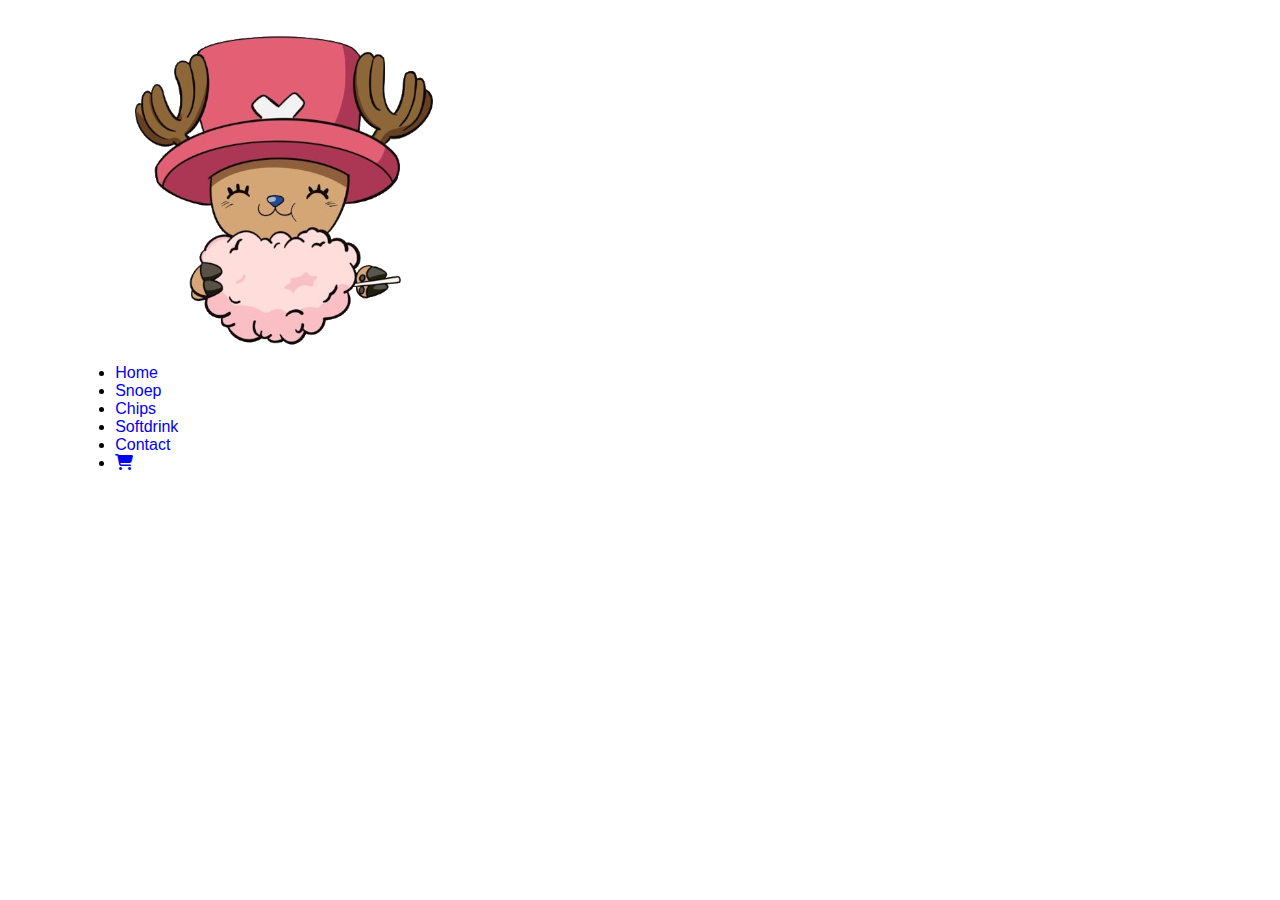
==== chips.html @ 1eb0b441 "Producten" ====
<!DOCTYPE html>
<html lang="en">

<head>
    <meta charset="UTF-8">
    <meta name="viewport" content="width=device-width, initial-scale=1.0">
    <title>Chopper's Candy-Store</title>
    <link rel="stylesheet" href="https://cdnjs.cloudflare.com/ajax/libs/font-awesome/6.4.2/css/all.min.css"/>
    
   
    <link rel="stylesheet" href="style.css">
</head>
 
<body>

 <section id="header">
    <!-- Link naar de logo   -->
  <a href="#"><img src="images/choppper.png" class="logo" alt=""></a>

  <div>
    <!-- navigatie hieronder -->
      <ul id="navbar">
    <li><a href="index.html">Home</a></li>
    <li><a href= class="active" href="snoep.html">Snoep</a></li>
    <li><a href="chips.html" href="chips.html">Chips</a></li>
    <li><a href="softdrink.html">Softdrink</a></li>
    <li><a href="contact.html">Contact</a></li>
    <li><a href="cart.html"><i class="fa-solid fa-cart-shopping"></i></a></li>
    </ul>
  </div>
 </section>





    <!-- javascript gelinked -->
    <script src="script.js"></script>
</body>

</html>
---- style.css ----
:root{
    --pink: #e84393;
}


*{
    margin: 0; padding: 0;
    box-sizing: border-box;
    font-family: Verdana, Geneva, Tahoma, sans-serif;
    outline: none; border: none;
    text-decoration: none;
    text-transform: capitalize;
    transition: .2s linear;
} 

html{
    font-size: 62,5%;
    scroll-behavior: smooth;
    scroll-padding-top: 6rem;
    overflow-x: hidden;
}

section{
padding: 2rem 9%;
}

.heading{
    text-align: center;
    font-size: 4rem;
    color: #333;
    padding: 1rem;
    margin: 2rem 0;
    background: rgb(255, 51, 153,.05);
}






.btn{
    display: inline-block;
    margin-top: 1rem;
    border-radius: 5rem;
    background: #333;
    color:#fff;
    padding:.9rem 3.5rem;
    cursor: pointer;
    font-size: 1.7rem;
}

.btn:hover{
    background:var(--pink);
}


header{
    position: fixed;
    top:0; left:0; right: 0;
    background: #e3c0d8;
    padding: 2rem 9%;
    display: flex;
    align-items: center;
    justify-content: space-between;
    z-index: 1;
    box-shadow: 0 .5rem 1rem rgba(0,0,0,.1);
}

header .logo{
    width: 75px;    
    cursor: pointer;
}

header .navbar a{
    font-size: 1rem;
    padding: 0 1.5rem;
    color: #666;
}

header .navbar a:hover{
    color:var(--pink);
}

header .icons a{
    font-size: 1.5rem;
    color: #333;
    margin-left: 1.5rem
}

header .icons a:hover{
    color:var(--pink);
}

header #toggler{
    display: none;
}

header .fa-bars{
    font-size: 2rem;
    color: #333;
    border-radius: .5rem;
    padding:.5rem 1.5rem;
    cursor: pointer;
    border:.1rem solid rgba(0,0,0,.3);
    display: none;
}

.home{
    display: flex;
    align-items: center;
    min-height: 100vh;
    background-image: url(images/hero4.png);
    background-size: cover;
    background-position: center;
}

.home .content{
    max-width: 50rem;
}

.home .content h3{
    font-size: 4rem;
    color:#333;
}

.home .content span{
    font-size: 3rem;
    color:var(--pink);
    padding: 1rem 0;
    line-height: 1.5;
}

.home .content p{
    font-size: 1.5rem;
    color:#333;
    padding: 1rem 0;
    line-height: 1.5;
}




















/* media queries voor mobiel */ 
@media (max-width:991px) {

    html{
        font-size: 55%;
    }

    header{
        padding:2rem;
    }

    section{
        padding:2rem;
    }

    .home{
    background-position: left;


    }

}

@media (max-width:768px){
    header .fa-bars{
        display: block;
     }

     header .navbar{
        position:absolute;
        top:100%; left:0; right:0;
        background: #e3c0d8;
        border-top: .1rem solid rgba(0,0,0,.1);
        clip-path: polygon(0 0, 100% 0, 100% 0, 0 0);
        }
        header #toggler:checked ~ .navbar{
            clip-path:polygon(0 0, 100% 0, 100% 100%, 0% 100%);
        }

        header .navbar a{
        margin: 1.5rem;
        padding:1.5rem;
        background: #fff;
        border: .1rem solid rgba(0,0,0,.1);
        display: block; 

        }

        .home .content h3{
            font-size: 5rem;
        }

        .home .content span{
            font-size: 2.5rem;

        }


        @media (max-width:450px) {

            html{
                font-size: 50%;
            }
        
        }


        }
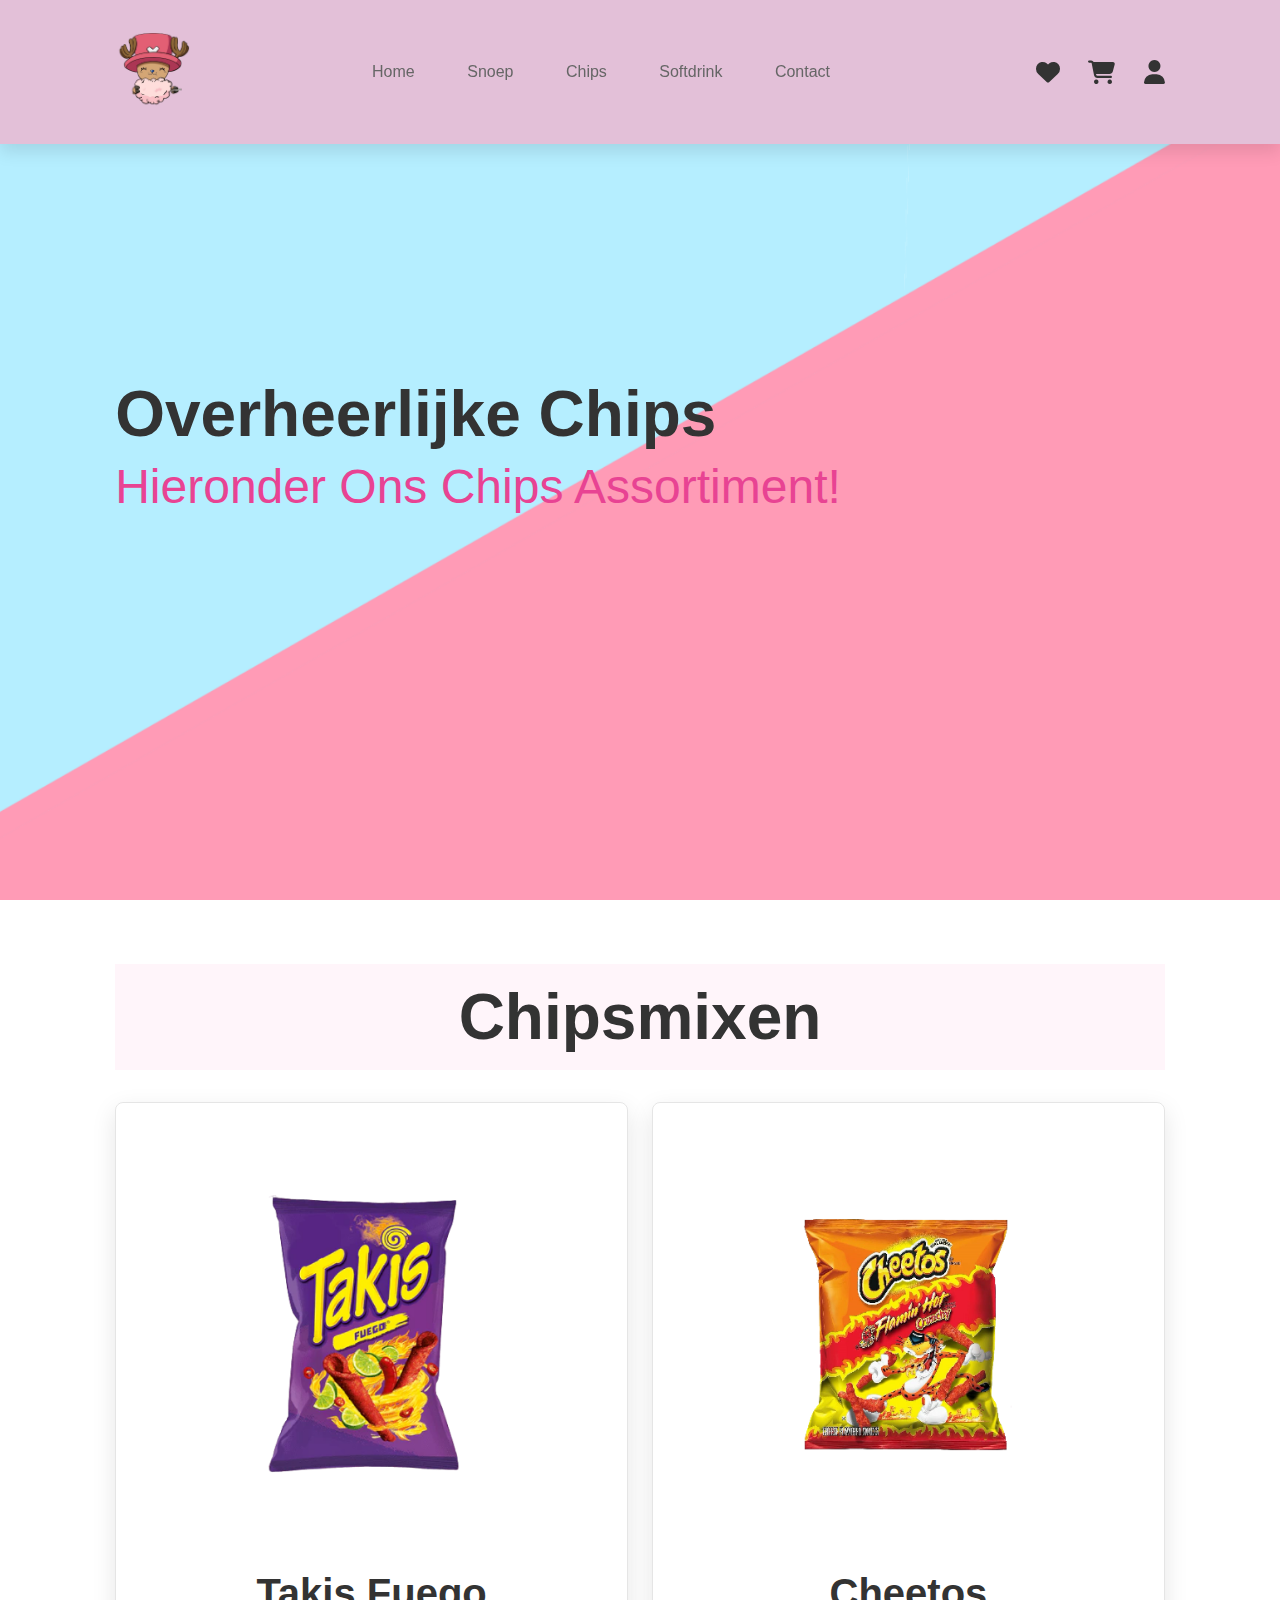
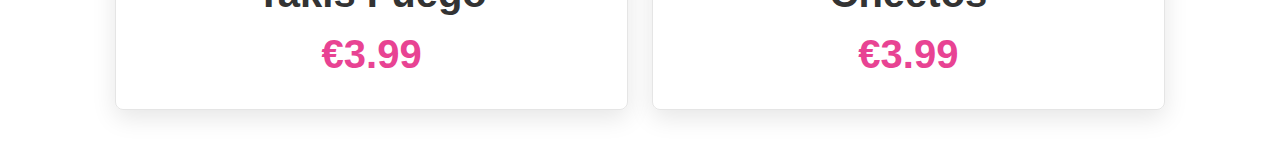
==== commit 7322ffc2: "Chips producten toegeoegd" ====
--- a/chips.html
+++ b/chips.html
@@ -1,41 +1,131 @@
 <!DOCTYPE html>
 <html lang="en">
+<head>
+  <meta charset="UTF-8">
+  <meta name="viewport" content="width=device-width, initial-scale=1.0">
+  <title>Chopper's Candy-Store</title>
 
-<head>
-    <meta charset="UTF-8">
-    <meta name="viewport" content="width=device-width, initial-scale=1.0">
-    <title>Chopper's Candy-Store</title>
-    <link rel="stylesheet" href="https://cdnjs.cloudflare.com/ajax/libs/font-awesome/6.4.2/css/all.min.css"/>
-    
-   
-    <link rel="stylesheet" href="style.css">
+  <!-- font link  -->
+  <link rel="stylesheet" href="https://cdnjs.cloudflare.com/ajax/libs/font-awesome/6.4.2/css/all.min.css">
+
+  <!-- css file link -->
+  <link rel="stylesheet" href="style.css">
+
+
 </head>
- 
 <body>
 
- <section id="header">
-    <!-- Link naar de logo   -->
-  <a href="#"><img src="images/choppper.png" class="logo" alt=""></a>
+  <!-- link naar logo -->
+  
+  
+  <!-- header begin sectie -->
 
-  <div>
-    <!-- navigatie hieronder -->
-      <ul id="navbar">
-    <li><a href="index.html">Home</a></li>
-    <li><a href= class="active" href="snoep.html">Snoep</a></li>
-    <li><a href="chips.html" href="chips.html">Chips</a></li>
-    <li><a href="softdrink.html">Softdrink</a></li>
-    <li><a href="contact.html">Contact</a></li>
-    <li><a href="cart.html"><i class="fa-solid fa-cart-shopping"></i></a></li>
-    </ul>
+  <header>
+
+    <input type ="checkbox" name="" id="toggler">
+    <label for="toggler" class="fas fa-bars"></label>
+
+   
+    <a href="#"><img src="images/choppper.png" class="logo" alt=""></a>
+
+    <nav class="navbar">
+    <a href="#home">Home</a>
+    <a href="snoep.html">snoep</a>
+    <a href="chips.html">Chips</a>
+    <a href=softdrink.html>Softdrink</a>
+    <a href=Contact.html>Contact</a>
+  </nav>
+
+  <div class="icons">
+    <a href="#" class="fas fa-heart"></a>
+    <a href="#" class="fas fa-shopping-cart"></a>
+    <a href="#" class="fas fa-user"></a>
   </div>
- </section>
+
+    
+
+
+
+  </header>
+
+  <!-- header sectie eindigt -->
+
+  <!-- home sectie begin -->
+
+  <section class="home" id="home">
+    
+    <div class="content">
+      <h3>Overheerlijke chips</h3>
+      <span>Hieronder ons chips assortiment!</span>
+  
+
+  </section>
+
+  <!-- home sectie eindigt -->
+
+
+  <!-- product sectie start -->
+
+  <section class="products" id="products">
+
+    <h1 class="heading"><span>chipsmixen</span> </h1>
+
+    <div class="box-container">
+
+      <div class="box">
+        <div class="image">            
+            <img src="images/Takis.png" alt="">
+            <div class="icons">
+              <a href="#" class="fas fa-heart"></a>
+              <a href="#" class="cart-btn">Toevoegen</a>
+              <a href="#" class="fas fa-share"></a>
+          </div>
+        </div>
+        <div class="content">
+          <h3>Takis fuego</h3>
+          <div class="price">€3.99</div>
+      </div>
+    </div>
+
+    <div class="box">
+      <div class="image">            
+          <img src="images/Cheetos.png" alt="">
+          <div class="icons">
+            <a href="#" class="fas fa-heart"></a>
+            <a href="#" class="cart-btn">Toevoegen</a>
+            <a href="#" class="fas fa-share"></a>
+        </div>
+      </div>
+      <div class="content">
+        <h3>Cheetos</h3>
+        <div class="price">€3.99</div>
+    </div>
+  </div>
 
 
 
 
 
-    <!-- javascript gelinked -->
-    <script src="script.js"></script>
+
+
+
+
+
+  </div>
+
+  </section>
+
+
+
+
+
+
+
+  
+  <!-- product sectie eindigt -->
+
+
+
+
 </body>
-
 </html>--- a/style.css
+++ b/style.css
@@ -139,23 +139,6 @@
 
 
 
-
-
-
-
-
-
-
-
-
-
-
-
-
-
-
-
-
 /* media queries voor mobiel */ 
 @media (max-width:991px) {
 
@@ -225,10 +208,91 @@
 
         }
 
-        
-
-
-
-
-
-
+      .products .box-container{
+        display: flex;
+        flex-wrap: wrap;
+        gap: 1.5rem;
+      }  
+
+      .products .box-container .box{
+        flex:1 1 30rem;
+        box-shadow: 0 .5rem 1.5rem rgba(0,0,0,.1);
+        border-radius: .5rem;
+        border:.1rem solid rgba(0,0,0,.1);
+        position: relative;
+      }
+
+      .products .box-container .box .image{
+        position: relative;
+        text-align: center;
+        padding-top: 2rem;
+        overflow: hidden;
+
+      }
+
+      .products .box-container .box .image img{
+        height: 25rem;
+      }
+
+      .products .box-container .box:hover .image img{
+        transform: scale(1.1);
+      }
+
+      .products .box-container .box .image .icons{
+        position: absolute;
+        bottom: -7rem; left: 0; right: 0;
+        display: flex;
+      }
+
+      .products .box-container .box:hover .image .icons{
+        bottom: 0;
+
+
+      }
+
+
+
+      .products .box-container .box .image .icons a{
+        height: 5rem;
+        line-height: 5rem;
+        font-size: 2rem;
+        width: 50%;
+        background:var(--pink);
+        color:#fff;
+      }
+
+      .products .box-container .box .image .icons .cart-btn{
+        border-left: 1.re, solid #fff7;
+        border-right: 1.re, solid #fff7;
+        width: 100%;
+      }
+
+      .products .box-container .box .image .icons a:hover{
+        background: #333;
+      }
+
+      .products .box-container .box .content{
+        padding: 2rem;
+        text-align: center;
+      }
+
+      .products .box-container .box .content h3{
+        font-size: 2.5rem;
+        color:#333
+      }
+
+      .products .box-container .box .content .price{
+        font-size: 2.5rem;
+        color:var(--pink);
+        font-weight: bolder;
+        padding-top: 1rem;
+
+      }
+
+      .products .box-container .box .content .price span{
+        font-size: 1.5rem;
+        color: #999;
+        font-weight: lighter;
+        text-decoration: line-through;
+
+      }